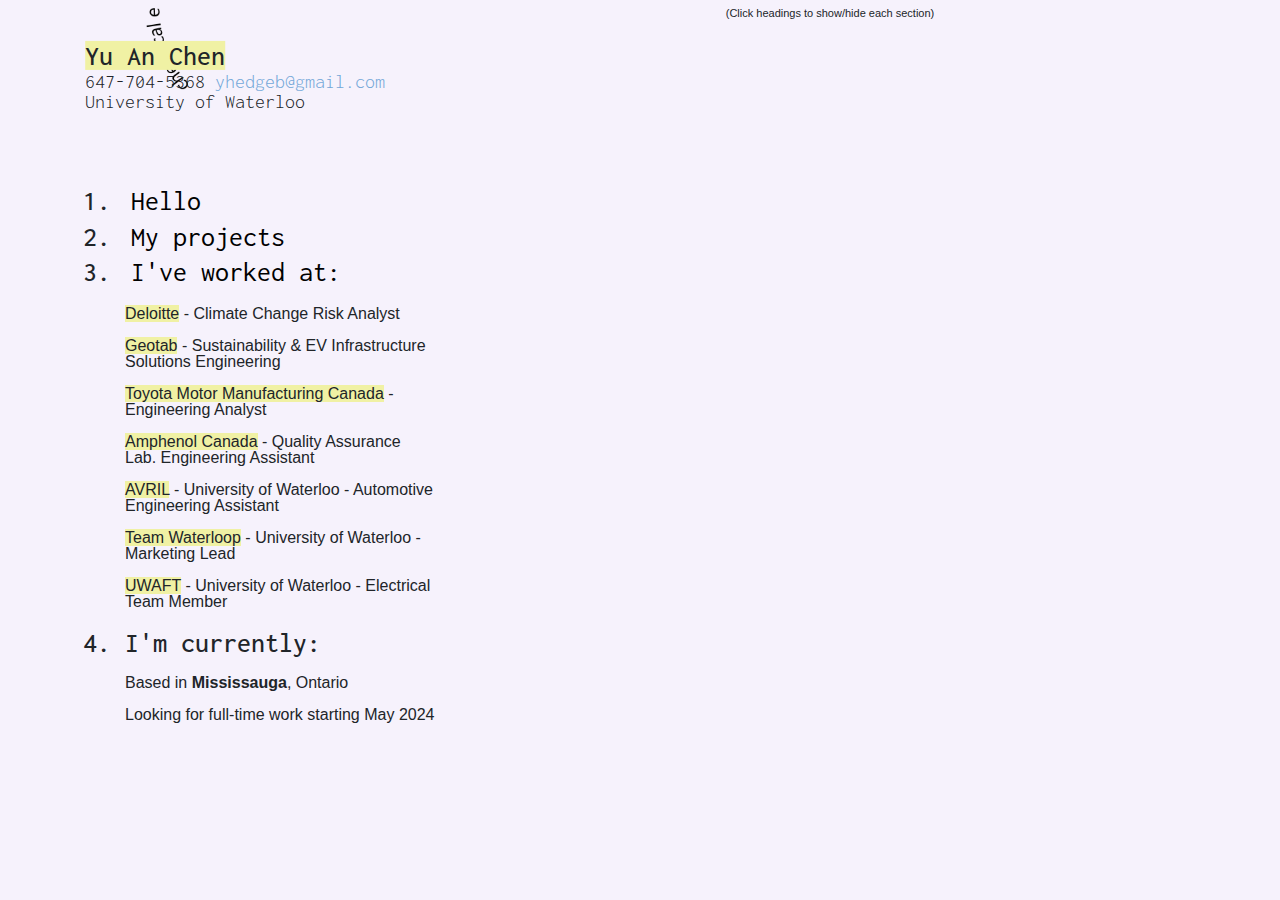
==== index.html @ cff4b2d2 "Initial commit" ====
<!DOCTYPE html>
<html lang="en">

<head>

  <meta charset="utf-8">
  <meta name="viewport" content="width=device-width, initial-scale=1, shrink-to-fit=no">
  <meta name="description" content="">
  <meta name="author" content="">

 <!-- <title>Bare - Start Bootstrap Template</title> -->

  <!-- Bootstrap core CSS -->
  <link href="vendor/bootstrap/css/bootstrap.min.css" rel="stylesheet">
  <link rel="stylesheet" href="https://cdnjs.cloudflare.com/ajax/libs/twitter-bootstrap/4.1.3/css/bootstrap.min.css">
  <link rel="stylesheet" href="https://cdnjs.cloudflare.com/ajax/libs/lightbox2/2.8.2/css/lightbox.min.css">
  <!--CSS-->
  <link href="main.css" rel="stylesheet">
  <link rel="stylesheet"
          href="https://fonts.googleapis.com/css?family=Inconsolata">


</head>

<body>
  <!-- Page Content -->
<div class="container">
	<div class="py-2">
		<div class="row">
			<div class="d-md col-md-2 col-lg-4 navigat">
				<h1><img src="img/scroll.gif" style="width:100%;"></img>
					<div class="centered">
						<i class="hlight">Yu An Chen</i>
						<br><p class="lead mb-5">647-704-5368 
						<a href="mailto:yhedgeb@gmail.com">yhedgeb@gmail.com</a>
						 University of Waterloo</p>
					</div>
				<ol>
					<li><button id="0" onclick="showHide(this.id)">Hello</button></li>
					<li><button id="1" onclick="showHide(this.id)">My projects</button></li>
					
					<li><button id="2" onclick="showHide(this.id)">I've worked at:</button></li>
                        <p></br><i class="hlight">Deloitte</i> - Climate Change Risk Analyst
                        <p></br><i class="hlight">Geotab</i> - Sustainability & EV Infrastructure Solutions Engineering
                        <p></br><i class="hlight">Toyota Motor Manufacturing Canada</i> - Engineering Analyst
						<p></br><i class="hlight">Amphenol Canada</i> - Quality Assurance Lab. Engineering Assistant
						<p></br><i class="hlight">AVRIL</i> - University of Waterloo - Automotive Engineering Assistant
						</br></br><i class="hlight">Team Waterloop</i> - University of Waterloo - Marketing Lead
						</br></br><i class="hlight">UWAFT</i> - University of Waterloo - Electrical Team Member
						</br></br></p>
						
					<li>I'm currently:</li>
						<p><br/>Based in <b>Mississauga</b>, Ontario
						</br></br>Looking for full-time work starting May 2024</p>
				</h1><ol>
			</div>
			<div class="col-md-8 col-lg-8 scr">
            <p style="font-size:11px;text-align: center;">(Click headings to show/hide each section)</p>
				<div class="mx-0 py-5 px-0">
					<div id="myDIV" class="section">
						<h2>About Me</h2>
						<p>
						 I study Chemical Engineering at the University of Waterloo. I work in automotive solutions and sustainability. I do marketing and graphic design on the side. I'm in my 3B term and I graduate in <i class="hlight">April 2024</i>. In my moments of time free from engineering school I enjoy cooking and listening to melodramatic electronic music.
						 </p>
						 <!---</br><h2>Blog posts</h2>
                        <a href="http://old.yuanchen.ml/blog/2020-09-20.html">Dorm Room Apple Cider</a>
                         </br><a href="http://old.yuanchen.ml/blog/2019-12-23.html">My (non-algorithmically-defined) Albums of the Decade</a>
                         </br>(These posts are located at the old version of my website. I'll move them over soon!)--->
						</br></br> Want to talk? Find me on <a href="https://www.linkedin.com/in/yu-an-chen-35b300194/">Linkedin</a>
						 </p>
						 </br>
					</div>
					<div id="myDIV2" class="section">
						<h2>Projects</h2>
						<p>
						The projects I work on that aren't related to a place I've worked for.</br>
						<p></br><h3>Index:
						<ol>
                            <li><a href="http://walk.yuanchen.ml/">WalktoWork (webapp)</a></li>
							<li><button id="3" onclick="showHide(this.id)"><a href="#myDIV4">Pressure sensing chamber</a></button></li>
							<li><button id="4" onclick="showHide(this.id)"><a href="#myDIV5">Hasty (webapp)</a></button></li>
							<li><button id="5" onclick="showHide(this.id)"><a href="#myDIV6">Assorted code snippets</a></button></li>
						</ol></h3></p>
						
						<hr/>
						<div id="myDIV4">
							<h2>Pressure sensing chamber</h2>
							<div class="photo-gallery">
								<div class="container">
									<div class="row photos">
										<div class="col-sm-18 col-md-14 col-lg-12 item"><a href="http://yuanchen.ml/img/pdevice.jpg" data-lightbox="photos"><img class="img-fluid" src="http://yuanchen.ml/img/pdevice.jpg"></a></div>
										<div class="col-sm-9 col-md-7 col-lg-6 item"><a href="http://yuanchen.ml/img/pcad.jpg" data-lightbox="photos"><img class="img-fluid" src="http://yuanchen.ml/img/pcad.jpg"></a></div>
										<div class="col-sm-9 col-md-7 col-lg-6 item"><a href="http://yuanchen.ml/img/pschematic.jpg" data-lightbox="photos"><img class="img-fluid" src="http://yuanchen.ml/img/pschematic.jpg"></a></div>
										This pressure sensing chamber is an easy to use device for measuring gas pressure. It is a low-cost solution for laboratory or analysis near atmospheric conditions. Features include standalone function mode, and detailed data collection mode available with USB connection to PC. 

									<h3>See the Code</h3>
									<div class="code">
									<pre class="prettyprint">#include < math.h >
int ledPin = 2;
int ledPin1 = 3;
int ledPin2 = 4;
int ledPin3 = 5;
int ledPin4 = 6;
int ledPin5 = 7;
int ledPin6 = 8;
int ledPin7 = 9;
int ledPin8 = 10;
//int ledPin9 = 13;
int ledPins [10] = {ledPin, ledPin1, ledPin2, ledPin3, ledPin4, ledPin5, ledPin6, ledPin7, ledPin8};
int buttonPin = 12;
void setup() {
  // put your setup code here, to run once:
Serial.begin(9600);
pinMode(11, OUTPUT);
digitalWrite(11, HIGH);
pinMode(ledPin, OUTPUT);
pinMode(ledPin2, OUTPUT);
pinMode(ledPin3, OUTPUT);
pinMode(ledPin4, OUTPUT);
pinMode(ledPin1, OUTPUT);
pinMode(ledPin5, OUTPUT);
pinMode(ledPin6, OUTPUT);
pinMode(ledPin7, OUTPUT);
pinMode(ledPin8, OUTPUT);
//pinMode(ledPin9, OUTPUT);
pinMode(buttonPin, INPUT);
}
void loop() {
  // put your main code here, to run repeatedly:
float r_0 = 467.77;
float T_0 = 20;
  //these are measured from the temperature in my room
float meas_pin = analogRead (A0); 
float meas_pin2 = analogRead(A1); 
float meas_pin3 = analogRead(A2); 
  //computing resistance
float v_1 = (meas_pin * (5.0/1024.0)) - (meas_pin2 * (5.0/1024.0)); 
float v_2 = (meas_pin2 * (5.0/1024.0)) - (meas_pin3 * (5.0/1024.0)); 
float r_u = (v_1 * 1000000)/(v_2); 
  //temperature (not being used)
float T = (((r_u/r_0)-1)/0.0395) +T_0; 
  //taking the average of 9 readings
float Values [10]; 
int i; 
for (i = 0; i < 9; i = i + 1) {
Values[i] = r_u; 
delay (50);
}
  //pause button
if ((digitalRead(buttonPin)) == HIGH) {
  Serial.println("Paused.");
  delay (5000);
//  int p = 1;
//  while(p = 1) {
//    delay (100);
//    if ((digitalRead(buttonPin)) == HIGH) {
//      int p = 1;
//    }
//    else {
//      int p = 0;
//    }
//  }
}
  //outputs
float r_avg = (Values [1] +Values [2] +Values [3] +Values [4] +Values [5] +Values [6] +Values [7] +Values [8] +Values [9]);
float p_avg = -0.113*log(r_avg/1000)+2.1431;
//Serial.println (r_avg/1000);
Serial.println (p_avg);
  // indicator lights
float indicator = (p_avg + 0.1);
int j; 
float k = 1;
for (j = 0; j < (sizeof(ledPins) / sizeof(int)); j = j + 1) {
digitalWrite(ledPins[j], LOW);
}
for (j = 0; j < (sizeof(ledPins) / sizeof(int)); j = j + 1) {
  if ( indicator >= k ) {
	digitalWrite(ledPins[j], HIGH);
  }
  k = k + 0.1;
}
k = 1;

	}								</pre></div>
									</div>
								</div>
							</div>
						</div>
						
						<div id="myDIV5">
							<h2>Hasty web app</h2>
							<div class="row photos">
								<div class="col-sm-18 col-md-14 col-lg-12 item"><a href="img/hastyss.png" data-lightbox="photos"><img class="img-fluid" src="img/hastyss.png"></a></div>
							</div>
							</br>Created for StarterHacks 2020. <a href="http://hasty.yuanchen.ml">Explore the project</a></br>
						</div>
						
						<div id="myDIV6">
							<h2>Code snippets</h2>
							Code that's unrelated to any other projects.
							</br></br><h3>Python</h3>
							Class containing two methods that impute missing values in two data files called "training" and "test" with mean of each column.
							<div class="code">
							<pre class="prettyprint">
# -*- coding: utf-8 -*-
"""
Created on Thu Dec 10 13:16:02 2020

@author: Yu An
"""
import pandas as pd

df = pd.read_csv('training.csv', header=None)
df2 = pd.read_csv('test.csv', header=None)

class mean_imputer:
    
    def Fit_transform(self,training_data):
        column = list(training_data) 
        for i in column:
            sum_data = 0
            count = 0
            #Keeps track of number of present values in column
            for j in df[i]:
                if str.isnumeric(str(j)) == True:
                    sum_data = sum_data + int(j)
                    count+=1
                    mean = sum_data/count
                    #Calculates the mean of the values in the column
                else:
                    pass
            training_data[i] = training_data[i].fillna(mean)
            #Replaces missing values with calculated mean
        return(training_data)
    
    def Transform(self,test_data):
        column = list(test_data) 
        for i in column:
            sum_data = 0
            count = 0
            #Keeps track of number of present values in column
            for j in df[i]:
                if str.isnumeric(str(j)) == True:
                    sum_data = sum_data + int(j)
                    count+=1
                    mean = sum_data/count
                    #Calculates the mean of the values in the column
                else:
                    pass
            test_data[i] = test_data[i].fillna(mean)
            #Replaces missing values with calculated mean
        return(test_data)
    
#Sample call
#test = mean_imputer()
#print(test.Transform(df))
							</pre></div>
							</br>Function that solves the Rachford-rice equation using the Newton-Raphson method.
							<div class="code">
							<pre class="prettyprint">
# -*- coding: utf-8 -*-
"""
Created on Mon Dec 21 21:36:59 2020

@author: yhedg
"""
def rachfordRice(z1,z2,z3,k1,k2,k3,initial,threshold):
    """
    Parameters
    ----------
    zi : Int or float
        Mole fraction of i in the feed.
    ki : Int or float
        Distribution coefficient of i, can be calculated by Pi(sat)/P
    initial : Int or float
        Initial guess for psi
    threshold : Int or float
        Accuracy threshold

    Returns
    -------
    psi - ratio of D to F

    """
    psi = initial #initial guess for ratio of D to F
    #Rachford-rice equation
    f = ((k1-1)*z1)/(1+psi*(k1-1)) + ((k2-1)*z2)/(1+psi*(k2-1)) + ((k3-1)*z3)/(1+psi*(k3-1))
    #Derivative
    fPrime =-( ((((k1-1)**2)*z1)/(1+psi*(k1-1)**2)) + ((((k2-1)**2)*z2)/(1+psi*(k2-1)**2)) + ((((k3-1)**2)*z3)/(1+psi*(k3-1)**2)) )
    psiNext = psi-(f/fPrime)
    #Iterate until accurate within threshold
    while (psiNext-psi) > threshold:
        psi = psiNext
        f = ((k1-1)*z1)/(1+psi*(k1-1)) + ((k2-1)*z2)/(1+psi*(k2-1)) + ((k3-1)*z3)/(1+psi*(k3-1))
        fPrime =-( ((((k1-1)**2)*z1)/(1+psi*(k1-1)**2)) + ((((k2-1)**2)*z2)/(1+psi*(k2-1)**2)) + ((((k3-1)**2)*z3)/(1+psi*(k3-1)**2)) )
        psiNext = psi-(f/fPrime)
    else:
        return psi
    
"""
Example call
z1=0.42 z2=0.38 z3=0.20
k1=1.7795 k2=0.8895 k3=0.4575
Initial guess of 0.5
Threshold of 0.00001
"""
print(rachfordRice(0.42,0.38,0.20,1.7795,0.8895,0.4575,0.5,0.00001))
							</pre></div>
							</br></br><h3>MATLAB</h3>
							Finding the line integral along a curve
							<div class="code">
							<pre class="prettyprint">
    syms t
    
    %To call the function, first parameterize the curve:
    x=t; y=5;
    
    %Then define the vector field:
    F = [7*x^2+5*y];
    
    %Then call the function:
    LI = lineInt(x,y,F)
    
        function LI = lineInt(x,y,F)
        syms t
        %Dot product F*dr:
        D = F*[diff(x,t); diff(y,t)];
        disp(D)

        %Integral of line respect of t (dt):
        I = int(D,t,0,5);

        LI = I
    end
        
							</pre></div>
						</div>
						</p>
						</br>
					</div>
					<div id="myDIV3" class="section">
						<h2>My time at: Amphenol (Jan-Apr 2021)</h2>
						<img src="https://www.amphenolcanada.com/images/ACC-facility.jpg"></img>
						<p></br>
						  At Amphenol, my main projects were qualification tests for various high-speed electrical connectors. I assembled parts according to drawings and specifications, which involved soldering and the usage of hand tools.
						 </p>
						 <br/><h2>My time at: AVRIL (May-Aug 2020)</h2>
						<img src="https://uwaterloo.ca/autonomous-vehicle-research-intelligence-lab/sites/ca.autonomous-vehicle-research-intelligence-lab/files/styles/banner-wide/public/uploads/images/banners/banner_avril.jpg?itok=GfgxJT-z"></img>
						<p></br>
						  At the Autonomous Vehicle Research and Intelligence laboratory at the University of Waterloo, I worked in a hybrid <b>engineering and business/marketing/communications</b> role.</br>
						  <br/><img src="img/avrilss.png"></img></br>
						  </br>I helped maintain lab communications and relations, keeping the website up to date and using <i class="hlight">Salesforce</i> to track contacts.
						 </p>
						</br>
					</div>
				</div>
			</div>
		</div>
	</div>
</div>

  <!-- Bootstrap core JavaScript -->
  <script src="vendor/jquery/jquery.slim.min.js"></script>
  <script src="vendor/bootstrap/js/bootstrap.bundle.min.js"></script>
  <script src="https://cdnjs.cloudflare.com/ajax/libs/jquery/3.2.1/jquery.min.js"></script>
  <script src="https://cdnjs.cloudflare.com/ajax/libs/twitter-bootstrap/4.1.3/js/bootstrap.bundle.min.js"></script>
  <script src="https://cdnjs.cloudflare.com/ajax/libs/lightbox2/2.8.2/js/lightbox.min.js"></script>
  <!-- Prettify -->
  <script src="https://cdn.jsdelivr.net/gh/google/code-prettify@master/loader/run_prettify.js?skin=desert"></script>
  <!-- Javascript-->
  <script src="main.js"></script>

</body>

</html>
---- main.css ----
body{
	background-color:#F6F2FC;
}

p{
	font-family: -apple-system,BlinkMacSystemFont,"Segoe UI",Roboto,"Helvetica Neue",Arial,"Noto Sans",sans-serif,"Apple Color Emoji","Segoe UI Emoji","Segoe UI Symbol","Noto Color Emoji";
	font-size: 1rem;
	margin-bottom: 0;
	font-weight: 400;
	line-height: 1;
}

h1 {
	font-family: 'Inconsolata', serif;
	font-size: 28px;
}
h2 {
	font-family: 'Inconsolata', serif;
	font-size: 24px;
}

h3 {
	font-family: 'Inconsolata', serif;
	font-size: 21px;
}

a{
	color: #73A7D8;
}

.lead {
	font-family: 'Inconsolata', serif;
}

button{
    background:none;
    border: none; 
}

input:focus{
    outline: none;   
}

table {
  text-align: center;
}

th, td {
  padding-left: 8px;
  padding-right: 8px;
  padding-top: 5px;
  padding-bottom: 5px;
}

hr{
     margin: auto;
     margin-top: 5%;
     margin-bottom: 5%;
     border: 2px dashed #C5DFF7;
}


.navigat {
	text-align: left;
}
.section {
	text-align: left;
	display: table-cell;
	vertical-align:middle;
}

.hlight {
	background-color:#F0F1A4; 
	font-style: normal;
	}
	
.hlightg{
	background-image: linear-gradient(to right, #C5DFF7 , #9CC8F2);
	font-style: normal;
}

.centered {
  position: absolute;
  top: 5%;
  left: 20%;
  transform: translate(-20%, -5%);
}

.scr{
	height: 600px;
	overflow:scroll;
	-ms-overflow-style: none;  /* IE and Edge */
	scrollbar-width: none;  /* Firefox */
}
.code{
	height: 300px;
	overflow:scroll;
	border-style: dashed;
	border-color: #C5DFF7;
	-ms-overflow-style: none;  /* IE and Edge */
	scrollbar-width: none;  /* Firefox */
}
/* Webkit */
.scr::-webkit-scrollbar {
  display: none;
}
.code::-webkit-scrollbar {
  display: none;
}


.photo-gallery {
  color:#313437;
  background-color:#F6F2FC;
}

.photo-gallery p {
  color:#7d8285;
}

.photo-gallery h2 {
  font-weight:bold;
  margin-bottom:40px;
  padding-top:40px;
  color:inherit;
}

@media (max-width:767px) {
  .photo-gallery h2 {
    margin-bottom:25px;
    padding-top:25px;
    font-size:24px;
  }
}

.photo-gallery .intro {
  font-size:16px;
  max-width:500px;
  margin:0 auto 40px;
}

.photo-gallery .intro p {
  margin-bottom:0;
}

.photo-gallery .photos {
  padding-bottom:20px;
}

.photo-gallery .item {
  padding-bottom:3px;
  padding-left:3px;
  padding-right:3px;
}
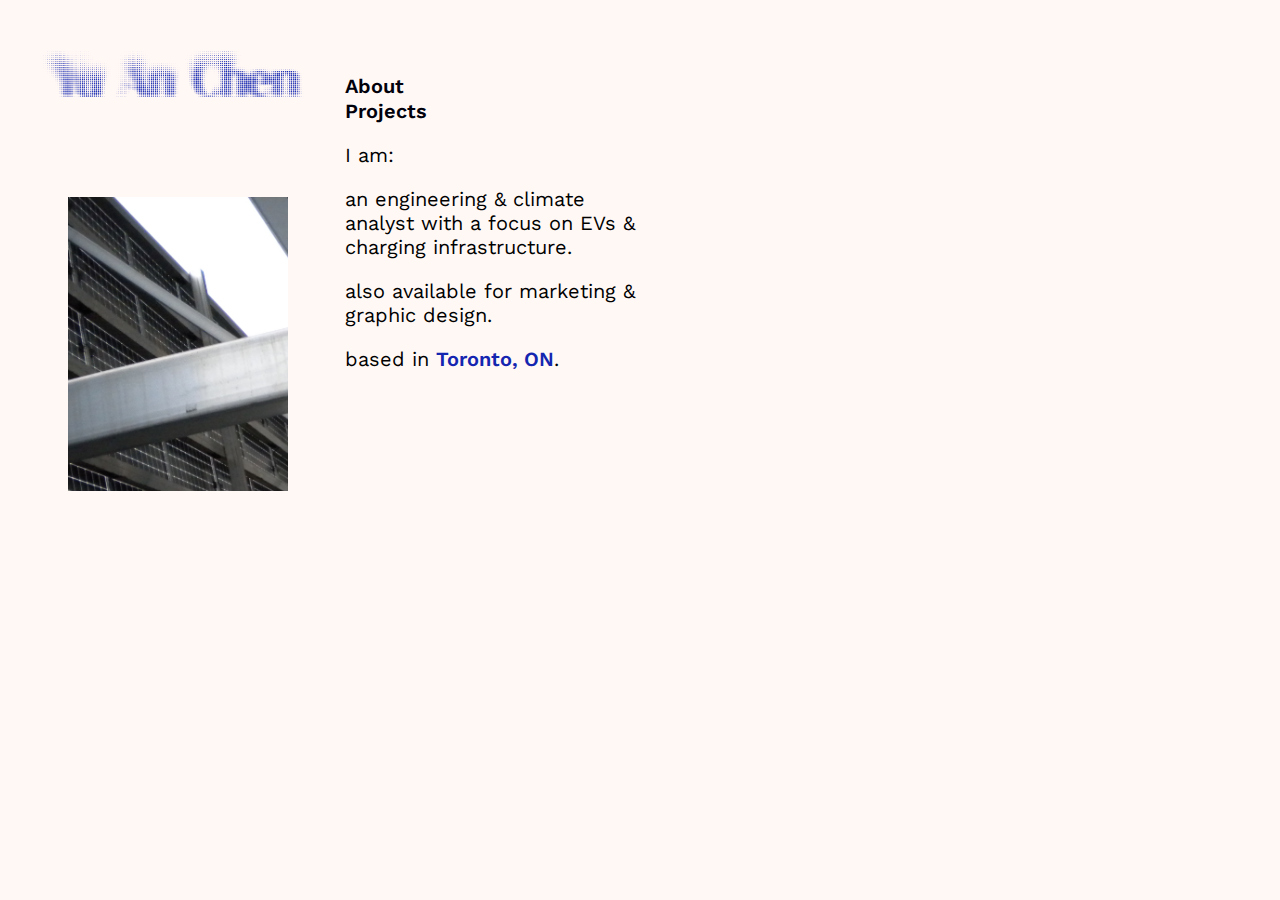
==== commit edd2b79a: "New format" ====
--- a/index.html
+++ b/index.html
@@ -1,375 +1,139 @@
 <!DOCTYPE html>
 <html lang="en">
+<head>
+    <meta charset="UTF-8">
+    <meta name="viewport" content="width=device-width, initial-scale=1.0">
+    <title>Yu An Chen</title>
+	<link rel="preconnect" href="https://fonts.googleapis.com">
+	<link rel="preconnect" href="https://fonts.gstatic.com" crossorigin>
+	<link href="https://fonts.googleapis.com/css2?family=Work+Sans:ital,wght@0,400;0,600;0,700;1,400&display=swap" rel="stylesheet">
+    <style>
+        body {
+            font-family: 'Work Sans', sans-serif;
+            margin: 0;
+            padding: 0;
+			background-color: #fff8f5;
+			font-size: 20px;
+        }
 
-<head>
+        .container {
+            display: flex;
+            justify-content: space-between;
+            padding: 20px;
+        }
 
-  <meta charset="utf-8">
-  <meta name="viewport" content="width=device-width, initial-scale=1, shrink-to-fit=no">
-  <meta name="description" content="">
-  <meta name="author" content="">
+        .column {
+            flex: 1;
+            margin: 2px;
+            padding: 8px;
+            box-sizing: border-box;
+        }
 
- <!-- <title>Bare - Start Bootstrap Template</title> -->
+        .flexible-column {
+            flex: 2;
+        }
 
-  <!-- Bootstrap core CSS -->
-  <link href="vendor/bootstrap/css/bootstrap.min.css" rel="stylesheet">
-  <link rel="stylesheet" href="https://cdnjs.cloudflare.com/ajax/libs/twitter-bootstrap/4.1.3/css/bootstrap.min.css">
-  <link rel="stylesheet" href="https://cdnjs.cloudflare.com/ajax/libs/lightbox2/2.8.2/css/lightbox.min.css">
-  <!--CSS-->
-  <link href="main.css" rel="stylesheet">
-  <link rel="stylesheet"
-          href="https://fonts.googleapis.com/css?family=Inconsolata">
+        h2 {
+            color: #01010b;
+			font-size: 20px;
+			font-weight: 600;
+        }
+		
+		a {
+			color: #1426b0;
+		}
+		
+		a:visited {
+			color: #1426b0;
+		}
+		
+		b {
+		    color: #1426b0;
+			font-weight: 600;
+		}
+		
+		img {
+            max-width: 100%;
+            height: auto;
+            margin: 0 auto;
+            display: block;
+        }
 
+        .menu {
+            list-style: none;
+            padding: 0;
+            cursor: pointer;
+        }
 
+        .menu-item {
+            margin-bottom: 1px;
+            color: #01010b;
+			font-weight: 600;
+        }
+
+        .flexible-column div {
+            display: none;
+        }
+    </style>
 </head>
+<body>
 
-<body>
-  <!-- Page Content -->
-<div class="container">
-	<div class="py-2">
-		<div class="row">
-			<div class="d-md col-md-2 col-lg-4 navigat">
-				<h1><img src="img/scroll.gif" style="width:100%;"></img>
-					<div class="centered">
-						<i class="hlight">Yu An Chen</i>
-						<br><p class="lead mb-5">647-704-5368 
-						<a href="mailto:yhedgeb@gmail.com">yhedgeb@gmail.com</a>
-						 University of Waterloo</p>
-					</div>
-				<ol>
-					<li><button id="0" onclick="showHide(this.id)">Hello</button></li>
-					<li><button id="1" onclick="showHide(this.id)">My projects</button></li>
-					
-					<li><button id="2" onclick="showHide(this.id)">I've worked at:</button></li>
-                        <p></br><i class="hlight">Deloitte</i> - Climate Change Risk Analyst
-                        <p></br><i class="hlight">Geotab</i> - Sustainability & EV Infrastructure Solutions Engineering
-                        <p></br><i class="hlight">Toyota Motor Manufacturing Canada</i> - Engineering Analyst
-						<p></br><i class="hlight">Amphenol Canada</i> - Quality Assurance Lab. Engineering Assistant
-						<p></br><i class="hlight">AVRIL</i> - University of Waterloo - Automotive Engineering Assistant
-						</br></br><i class="hlight">Team Waterloop</i> - University of Waterloo - Marketing Lead
-						</br></br><i class="hlight">UWAFT</i> - University of Waterloo - Electrical Team Member
-						</br></br></p>
-						
-					<li>I'm currently:</li>
-						<p><br/>Based in <b>Mississauga</b>, Ontario
-						</br></br>Looking for full-time work starting May 2024</p>
-				</h1><ol>
-			</div>
-			<div class="col-md-8 col-lg-8 scr">
-            <p style="font-size:11px;text-align: center;">(Click headings to show/hide each section)</p>
-				<div class="mx-0 py-5 px-0">
-					<div id="myDIV" class="section">
-						<h2>About Me</h2>
-						<p>
-						 I study Chemical Engineering at the University of Waterloo. I work in automotive solutions and sustainability. I do marketing and graphic design on the side. I'm in my 3B term and I graduate in <i class="hlight">April 2024</i>. In my moments of time free from engineering school I enjoy cooking and listening to melodramatic electronic music.
-						 </p>
-						 <!---</br><h2>Blog posts</h2>
-                        <a href="http://old.yuanchen.ml/blog/2020-09-20.html">Dorm Room Apple Cider</a>
-                         </br><a href="http://old.yuanchen.ml/blog/2019-12-23.html">My (non-algorithmically-defined) Albums of the Decade</a>
-                         </br>(These posts are located at the old version of my website. I'll move them over soon!)--->
-						</br></br> Want to talk? Find me on <a href="https://www.linkedin.com/in/yu-an-chen-35b300194/">Linkedin</a>
-						 </p>
-						 </br>
-					</div>
-					<div id="myDIV2" class="section">
-						<h2>Projects</h2>
-						<p>
-						The projects I work on that aren't related to a place I've worked for.</br>
-						<p></br><h3>Index:
-						<ol>
-                            <li><a href="http://walk.yuanchen.ml/">WalktoWork (webapp)</a></li>
-							<li><button id="3" onclick="showHide(this.id)"><a href="#myDIV4">Pressure sensing chamber</a></button></li>
-							<li><button id="4" onclick="showHide(this.id)"><a href="#myDIV5">Hasty (webapp)</a></button></li>
-							<li><button id="5" onclick="showHide(this.id)"><a href="#myDIV6">Assorted code snippets</a></button></li>
-						</ol></h3></p>
-						
-						<hr/>
-						<div id="myDIV4">
-							<h2>Pressure sensing chamber</h2>
-							<div class="photo-gallery">
-								<div class="container">
-									<div class="row photos">
-										<div class="col-sm-18 col-md-14 col-lg-12 item"><a href="http://yuanchen.ml/img/pdevice.jpg" data-lightbox="photos"><img class="img-fluid" src="http://yuanchen.ml/img/pdevice.jpg"></a></div>
-										<div class="col-sm-9 col-md-7 col-lg-6 item"><a href="http://yuanchen.ml/img/pcad.jpg" data-lightbox="photos"><img class="img-fluid" src="http://yuanchen.ml/img/pcad.jpg"></a></div>
-										<div class="col-sm-9 col-md-7 col-lg-6 item"><a href="http://yuanchen.ml/img/pschematic.jpg" data-lightbox="photos"><img class="img-fluid" src="http://yuanchen.ml/img/pschematic.jpg"></a></div>
-										This pressure sensing chamber is an easy to use device for measuring gas pressure. It is a low-cost solution for laboratory or analysis near atmospheric conditions. Features include standalone function mode, and detailed data collection mode available with USB connection to PC. 
+    <div class="container">
+        <div class="column">
+            <p><img src="img/name blur colour.png"></img></p>
+			<br></br>
+			<p><img src="img/solar panel.png" style="width: 220px;"></img></p>
+        </div>
 
-									<h3>See the Code</h3>
-									<div class="code">
-									<pre class="prettyprint">#include < math.h >
-int ledPin = 2;
-int ledPin1 = 3;
-int ledPin2 = 4;
-int ledPin3 = 5;
-int ledPin4 = 6;
-int ledPin5 = 7;
-int ledPin6 = 8;
-int ledPin7 = 9;
-int ledPin8 = 10;
-//int ledPin9 = 13;
-int ledPins [10] = {ledPin, ledPin1, ledPin2, ledPin3, ledPin4, ledPin5, ledPin6, ledPin7, ledPin8};
-int buttonPin = 12;
-void setup() {
-  // put your setup code here, to run once:
-Serial.begin(9600);
-pinMode(11, OUTPUT);
-digitalWrite(11, HIGH);
-pinMode(ledPin, OUTPUT);
-pinMode(ledPin2, OUTPUT);
-pinMode(ledPin3, OUTPUT);
-pinMode(ledPin4, OUTPUT);
-pinMode(ledPin1, OUTPUT);
-pinMode(ledPin5, OUTPUT);
-pinMode(ledPin6, OUTPUT);
-pinMode(ledPin7, OUTPUT);
-pinMode(ledPin8, OUTPUT);
-//pinMode(ledPin9, OUTPUT);
-pinMode(buttonPin, INPUT);
-}
-void loop() {
-  // put your main code here, to run repeatedly:
-float r_0 = 467.77;
-float T_0 = 20;
-  //these are measured from the temperature in my room
-float meas_pin = analogRead (A0); 
-float meas_pin2 = analogRead(A1); 
-float meas_pin3 = analogRead(A2); 
-  //computing resistance
-float v_1 = (meas_pin * (5.0/1024.0)) - (meas_pin2 * (5.0/1024.0)); 
-float v_2 = (meas_pin2 * (5.0/1024.0)) - (meas_pin3 * (5.0/1024.0)); 
-float r_u = (v_1 * 1000000)/(v_2); 
-  //temperature (not being used)
-float T = (((r_u/r_0)-1)/0.0395) +T_0; 
-  //taking the average of 9 readings
-float Values [10]; 
-int i; 
-for (i = 0; i < 9; i = i + 1) {
-Values[i] = r_u; 
-delay (50);
-}
-  //pause button
-if ((digitalRead(buttonPin)) == HIGH) {
-  Serial.println("Paused.");
-  delay (5000);
-//  int p = 1;
-//  while(p = 1) {
-//    delay (100);
-//    if ((digitalRead(buttonPin)) == HIGH) {
-//      int p = 1;
-//    }
-//    else {
-//      int p = 0;
-//    }
-//  }
-}
-  //outputs
-float r_avg = (Values [1] +Values [2] +Values [3] +Values [4] +Values [5] +Values [6] +Values [7] +Values [8] +Values [9]);
-float p_avg = -0.113*log(r_avg/1000)+2.1431;
-//Serial.println (r_avg/1000);
-Serial.println (p_avg);
-  // indicator lights
-float indicator = (p_avg + 0.1);
-int j; 
-float k = 1;
-for (j = 0; j < (sizeof(ledPins) / sizeof(int)); j = j + 1) {
-digitalWrite(ledPins[j], LOW);
-}
-for (j = 0; j < (sizeof(ledPins) / sizeof(int)); j = j + 1) {
-  if ( indicator >= k ) {
-	digitalWrite(ledPins[j], HIGH);
-  }
-  k = k + 0.1;
-}
-k = 1;
+        <div class="column">
+			<br>
+            <ul class="menu">
+                <li class="menu-item" onclick="toggleSection('section1')">About</li>
+                <li class="menu-item" onclick="toggleSection('section2')">Projects</li>
+            </ul>
+			<p>I am: </p>
+			<p>an engineering & climate analyst with a focus on EVs & charging infrastructure. </p>
+			<p>also available for marketing & graphic design. </p>
+			<p>based in <b>Toronto, ON</b>. </p>
+			<br>
+        </div>
 
-	}								</pre></div>
-									</div>
-								</div>
-							</div>
-						</div>
-						
-						<div id="myDIV5">
-							<h2>Hasty web app</h2>
-							<div class="row photos">
-								<div class="col-sm-18 col-md-14 col-lg-12 item"><a href="img/hastyss.png" data-lightbox="photos"><img class="img-fluid" src="img/hastyss.png"></a></div>
-							</div>
-							</br>Created for StarterHacks 2020. <a href="http://hasty.yuanchen.ml">Explore the project</a></br>
-						</div>
-						
-						<div id="myDIV6">
-							<h2>Code snippets</h2>
-							Code that's unrelated to any other projects.
-							</br></br><h3>Python</h3>
-							Class containing two methods that impute missing values in two data files called "training" and "test" with mean of each column.
-							<div class="code">
-							<pre class="prettyprint">
-# -*- coding: utf-8 -*-
-"""
-Created on Thu Dec 10 13:16:02 2020
+        <div class="column flexible-column" id="flexibleColumn">
+		<br>
+            <div id="section1">
+				<h2>About me</h2>
+				<p>I'm a Chemical Engineering student at the University of Waterloo, and I graduate in <b>April 2024</b>. I <a href= "https://www.mississauga.com/community-story/3126648-erin-mills-fifth-graders-win-green-website-challenge/">genuinely love EVs and sustainability</a>, and I make ice cream and listen to melodramatic electronic music in my free time.</p>
+                <p> Previously: Deloitte, Geotab, Toyota Motor Manufacturing Canada, Amphenol & University of Waterloo </p>
+				<p>Contact me:
+				<br><i>yhedgeb@gmail.com</i>
+				<br><a href="https://www.linkedin.com/in/yu-an-chen-35b300194/">LinkedIn</a></p>
+            </div>
+            <div id="section2">
+				<h2>Projects I've worked on</h2>
+                <p>British Columbia Indigenous EV infrastructure feasibility assessment</p>
+				<p><i>Final results pending...</i></p>
+				<p><img src="img/musqueam.png" style="width: 500px;"></img></p>
+            </div>
+        </div>
+    </div>
 
-@author: Yu An
-"""
-import pandas as pd
+    <script>
+        document.addEventListener("DOMContentLoaded", function() {
+            var sections = document.querySelectorAll('.flexible-column div');
+            sections.forEach(function(section) {
+                section.style.display = 'none';
+            });
+        });
 
-df = pd.read_csv('training.csv', header=None)
-df2 = pd.read_csv('test.csv', header=None)
-
-class mean_imputer:
-    
-    def Fit_transform(self,training_data):
-        column = list(training_data) 
-        for i in column:
-            sum_data = 0
-            count = 0
-            #Keeps track of number of present values in column
-            for j in df[i]:
-                if str.isnumeric(str(j)) == True:
-                    sum_data = sum_data + int(j)
-                    count+=1
-                    mean = sum_data/count
-                    #Calculates the mean of the values in the column
-                else:
-                    pass
-            training_data[i] = training_data[i].fillna(mean)
-            #Replaces missing values with calculated mean
-        return(training_data)
-    
-    def Transform(self,test_data):
-        column = list(test_data) 
-        for i in column:
-            sum_data = 0
-            count = 0
-            #Keeps track of number of present values in column
-            for j in df[i]:
-                if str.isnumeric(str(j)) == True:
-                    sum_data = sum_data + int(j)
-                    count+=1
-                    mean = sum_data/count
-                    #Calculates the mean of the values in the column
-                else:
-                    pass
-            test_data[i] = test_data[i].fillna(mean)
-            #Replaces missing values with calculated mean
-        return(test_data)
-    
-#Sample call
-#test = mean_imputer()
-#print(test.Transform(df))
-							</pre></div>
-							</br>Function that solves the Rachford-rice equation using the Newton-Raphson method.
-							<div class="code">
-							<pre class="prettyprint">
-# -*- coding: utf-8 -*-
-"""
-Created on Mon Dec 21 21:36:59 2020
-
-@author: yhedg
-"""
-def rachfordRice(z1,z2,z3,k1,k2,k3,initial,threshold):
-    """
-    Parameters
-    ----------
-    zi : Int or float
-        Mole fraction of i in the feed.
-    ki : Int or float
-        Distribution coefficient of i, can be calculated by Pi(sat)/P
-    initial : Int or float
-        Initial guess for psi
-    threshold : Int or float
-        Accuracy threshold
-
-    Returns
-    -------
-    psi - ratio of D to F
-
-    """
-    psi = initial #initial guess for ratio of D to F
-    #Rachford-rice equation
-    f = ((k1-1)*z1)/(1+psi*(k1-1)) + ((k2-1)*z2)/(1+psi*(k2-1)) + ((k3-1)*z3)/(1+psi*(k3-1))
-    #Derivative
-    fPrime =-( ((((k1-1)**2)*z1)/(1+psi*(k1-1)**2)) + ((((k2-1)**2)*z2)/(1+psi*(k2-1)**2)) + ((((k3-1)**2)*z3)/(1+psi*(k3-1)**2)) )
-    psiNext = psi-(f/fPrime)
-    #Iterate until accurate within threshold
-    while (psiNext-psi) > threshold:
-        psi = psiNext
-        f = ((k1-1)*z1)/(1+psi*(k1-1)) + ((k2-1)*z2)/(1+psi*(k2-1)) + ((k3-1)*z3)/(1+psi*(k3-1))
-        fPrime =-( ((((k1-1)**2)*z1)/(1+psi*(k1-1)**2)) + ((((k2-1)**2)*z2)/(1+psi*(k2-1)**2)) + ((((k3-1)**2)*z3)/(1+psi*(k3-1)**2)) )
-        psiNext = psi-(f/fPrime)
-    else:
-        return psi
-    
-"""
-Example call
-z1=0.42 z2=0.38 z3=0.20
-k1=1.7795 k2=0.8895 k3=0.4575
-Initial guess of 0.5
-Threshold of 0.00001
-"""
-print(rachfordRice(0.42,0.38,0.20,1.7795,0.8895,0.4575,0.5,0.00001))
-							</pre></div>
-							</br></br><h3>MATLAB</h3>
-							Finding the line integral along a curve
-							<div class="code">
-							<pre class="prettyprint">
-    syms t
-    
-    %To call the function, first parameterize the curve:
-    x=t; y=5;
-    
-    %Then define the vector field:
-    F = [7*x^2+5*y];
-    
-    %Then call the function:
-    LI = lineInt(x,y,F)
-    
-        function LI = lineInt(x,y,F)
-        syms t
-        %Dot product F*dr:
-        D = F*[diff(x,t); diff(y,t)];
-        disp(D)
-
-        %Integral of line respect of t (dt):
-        I = int(D,t,0,5);
-
-        LI = I
-    end
-        
-							</pre></div>
-						</div>
-						</p>
-						</br>
-					</div>
-					<div id="myDIV3" class="section">
-						<h2>My time at: Amphenol (Jan-Apr 2021)</h2>
-						<img src="https://www.amphenolcanada.com/images/ACC-facility.jpg"></img>
-						<p></br>
-						  At Amphenol, my main projects were qualification tests for various high-speed electrical connectors. I assembled parts according to drawings and specifications, which involved soldering and the usage of hand tools.
-						 </p>
-						 <br/><h2>My time at: AVRIL (May-Aug 2020)</h2>
-						<img src="https://uwaterloo.ca/autonomous-vehicle-research-intelligence-lab/sites/ca.autonomous-vehicle-research-intelligence-lab/files/styles/banner-wide/public/uploads/images/banners/banner_avril.jpg?itok=GfgxJT-z"></img>
-						<p></br>
-						  At the Autonomous Vehicle Research and Intelligence laboratory at the University of Waterloo, I worked in a hybrid <b>engineering and business/marketing/communications</b> role.</br>
-						  <br/><img src="img/avrilss.png"></img></br>
-						  </br>I helped maintain lab communications and relations, keeping the website up to date and using <i class="hlight">Salesforce</i> to track contacts.
-						 </p>
-						</br>
-					</div>
-				</div>
-			</div>
-		</div>
-	</div>
-</div>
-
-  <!-- Bootstrap core JavaScript -->
-  <script src="vendor/jquery/jquery.slim.min.js"></script>
-  <script src="vendor/bootstrap/js/bootstrap.bundle.min.js"></script>
-  <script src="https://cdnjs.cloudflare.com/ajax/libs/jquery/3.2.1/jquery.min.js"></script>
-  <script src="https://cdnjs.cloudflare.com/ajax/libs/twitter-bootstrap/4.1.3/js/bootstrap.bundle.min.js"></script>
-  <script src="https://cdnjs.cloudflare.com/ajax/libs/lightbox2/2.8.2/js/lightbox.min.js"></script>
-  <!-- Prettify -->
-  <script src="https://cdn.jsdelivr.net/gh/google/code-prettify@master/loader/run_prettify.js?skin=desert"></script>
-  <!-- Javascript-->
-  <script src="main.js"></script>
+        function toggleSection(sectionId) {
+            var section = document.getElementById(sectionId);
+            if (section.style.display === 'none' || section.style.display === '') {
+                section.style.display = 'block';
+            } else {
+                section.style.display = 'none';
+            }
+        }
+    </script>
 
 </body>
-
 </html>
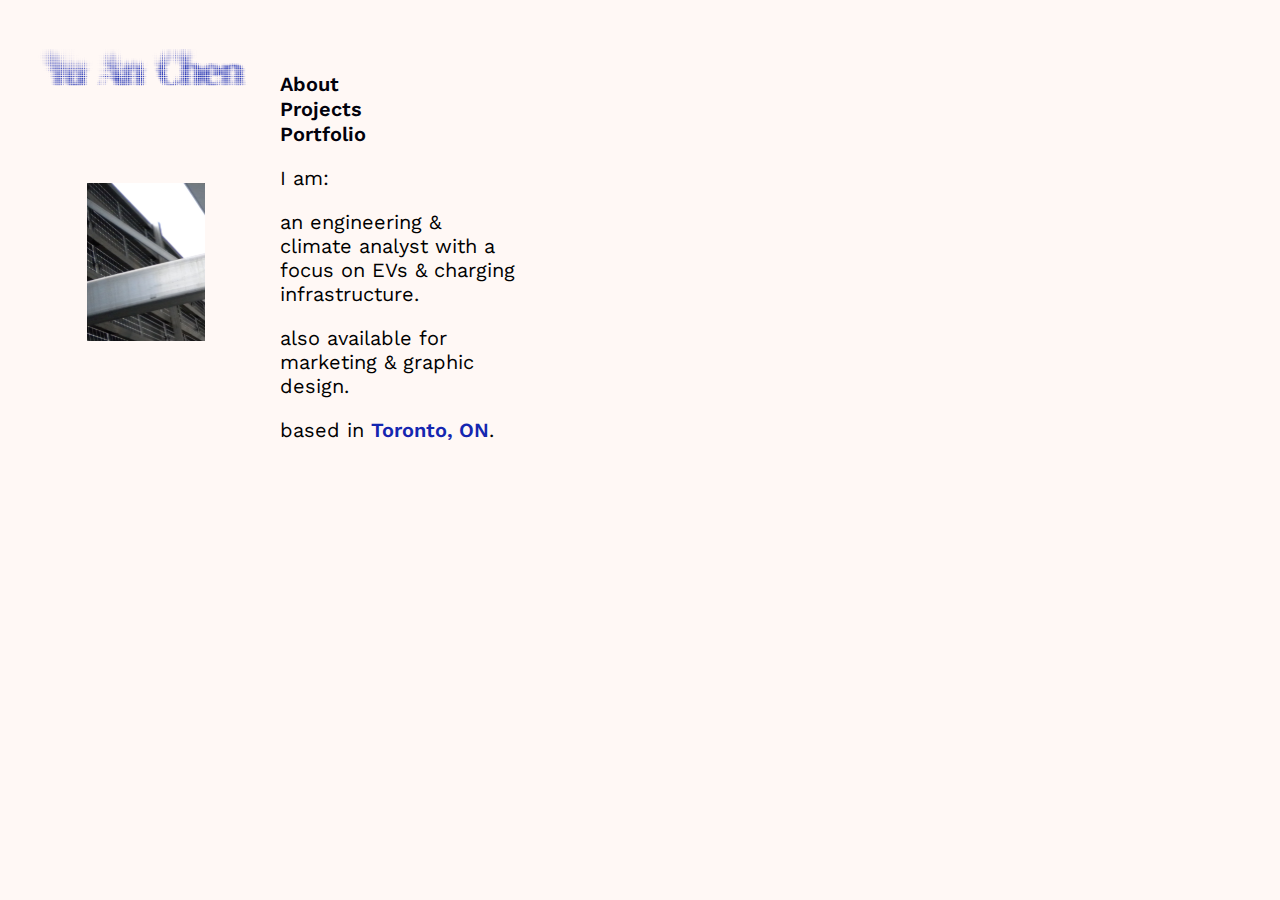
==== commit f134146f: "Added portfolio" ====
--- a/index.html
+++ b/index.html
@@ -8,6 +8,9 @@
 	<link rel="preconnect" href="https://fonts.gstatic.com" crossorigin>
 	<link href="https://fonts.googleapis.com/css2?family=Work+Sans:ital,wght@0,400;0,600;0,700;1,400&display=swap" rel="stylesheet">
     <style>
+		html {
+			height: 100%;
+		}
         body {
             font-family: 'Work Sans', sans-serif;
             margin: 0;
@@ -18,12 +21,14 @@
 
         .container {
             display: flex;
-            justify-content: space-between;
             padding: 20px;
+			justify-content: flex-start;
+			flex-wrap: wrap;
         }
 
         .column {
-            flex: 1;
+            flex: 2;
+			flex-shrink: 3
             margin: 2px;
             padding: 8px;
             box-sizing: border-box;
@@ -31,6 +36,9 @@
 
         .flexible-column {
             flex: 2;
+			flex-basis: 500px;
+			overflow-x: hidden;
+			overflow-y: auto;
         }
 
         h2 {
@@ -57,7 +65,33 @@
             height: auto;
             margin: 0 auto;
             display: block;
-        }
+			cursor: pointer;
+        }
+		
+		.gallery-modal {
+            display: none;
+            position: fixed;
+            top: 0;
+            left: 0;
+            width: 100%;
+            height: 100%;
+            background-color: rgba(0, 0, 0, 0.8);
+            justify-content: center;
+            align-items: center;
+        }
+
+        .modal-content {
+            max-width: 90%;
+            max-height: 90%;
+        }
+
+        .modal-img {
+			display: block;
+            cursor: pointer;
+			width: auto;
+            height: 100%;
+            max-height: 900px;
+			}
 
         .menu {
             list-style: none;
@@ -73,8 +107,56 @@
 
         .flexible-column div {
             display: none;
+		}
+			
+        .two-images-container {
+            display: flex !important;
+            justify-content: space-between;
+            flex-wrap: wrap;
+			margin: 20px;
+        }
+
+        .two-images-container img {
+            width: calc(50% - 10px);
+			padding: 5px;
         }
     </style>
+		<script>
+		var imageSources = ["img/name blur colour.png", "img/solar panel.png", "img/musqueam.png"];
+
+		for (var i = 0; i < imageSources.length; i++) {
+			var image = new Image();
+			image.src = imageSources[i];
+		}
+
+        document.addEventListener("DOMContentLoaded", function() {
+            var sections = document.querySelectorAll('.flexible-column div');
+            sections.forEach(function(section) {
+                section.style.display = 'none';
+            });
+        });
+
+        function toggleSection(sectionId) {
+            var section = document.getElementById(sectionId);
+            if (section.style.display === 'none' || section.style.display === '') {
+                section.style.display = 'block';
+            } else {
+                section.style.display = 'none';
+            }
+        }
+		
+		function openModal(imageSrc) {
+            var modal = document.getElementById('modal');
+            var modalImage = document.getElementById('modalImage');
+            modalImage.src = imageSrc;
+            modal.style.display = 'flex';
+        }
+
+        function closeModal() {
+            var modal = document.getElementById('modal');
+            modal.style.display = 'none';
+        }
+    </script>
 </head>
 <body>
 
@@ -82,7 +164,7 @@
         <div class="column">
             <p><img src="img/name blur colour.png"></img></p>
 			<br></br>
-			<p><img src="img/solar panel.png" style="width: 220px;"></img></p>
+			<p><img src="img/solar panel.png" style="width: 50%;"></img></p>
         </div>
 
         <div class="column">
@@ -90,6 +172,7 @@
             <ul class="menu">
                 <li class="menu-item" onclick="toggleSection('section1')">About</li>
                 <li class="menu-item" onclick="toggleSection('section2')">Projects</li>
+				<li class="menu-item" onclick="toggleSection('section3')">Portfolio</li>
             </ul>
 			<p>I am: </p>
 			<p>an engineering & climate analyst with a focus on EVs & charging infrastructure. </p>
@@ -114,26 +197,26 @@
 				<p><i>Final results pending...</i></p>
 				<p><img src="img/musqueam.png" style="width: 500px;"></img></p>
             </div>
+			<div id="section3">
+				<h2>Graphics for...</h2>
+				<p>Coursework</p>
+				<div class="two-images-container">
+					<img src="img/fine130 2a.png" alt="Coursework 1" onclick="openModal('img/fine130 2a.png')">
+					<img src="img/fine130 2b.png" alt="Coursework 2" onclick="openModal('img/fine130 2b.png')">
+					<img src="img/fine130 4a.jpg" alt="Coursework 3" onclick="openModal('img/fine130 4a.jpg')">
+					<img src="img/fine130 4b.jpg" alt="Coursework 4" onclick="openModal('img/fine130 4b.jpg')">
+				</div>
+            </div>
         </div>
     </div>
-
-    <script>
-        document.addEventListener("DOMContentLoaded", function() {
-            var sections = document.querySelectorAll('.flexible-column div');
-            sections.forEach(function(section) {
-                section.style.display = 'none';
-            });
-        });
-
-        function toggleSection(sectionId) {
-            var section = document.getElementById(sectionId);
-            if (section.style.display === 'none' || section.style.display === '') {
-                section.style.display = 'block';
-            } else {
-                section.style.display = 'none';
-            }
-        }
-    </script>
+	
+    <div class="gallery-modal" id="modal">
+		<span onclick="closeModal()" class="close">
+			<div class="modal-content">
+				<img src="" alt="Modal Image" class="modal-img" id="modalImage">
+			</div>
+		</span>
+    </div>
 
 </body>
 </html>
